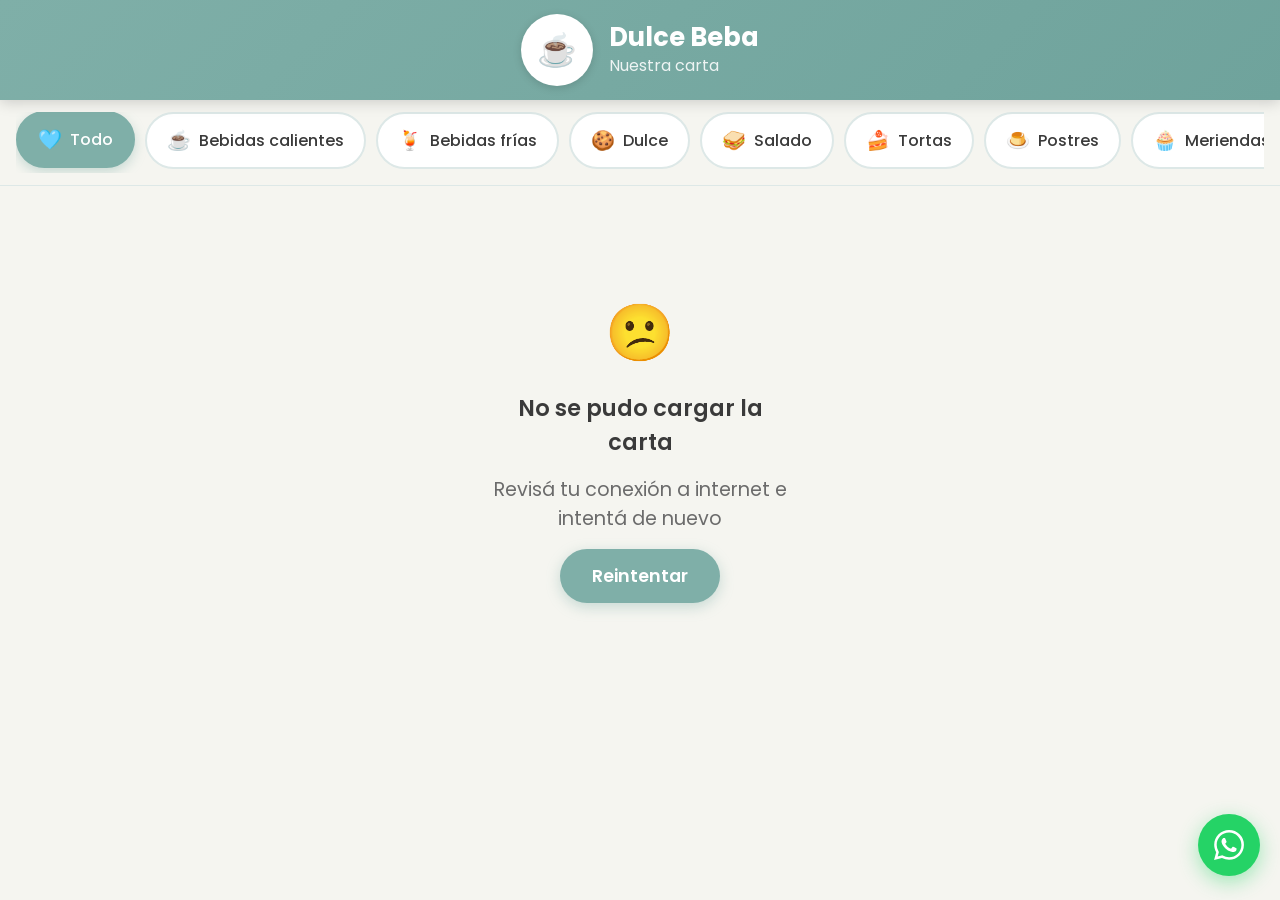
==== index.html @ f49549f3 "Add files via upload" ====
<!DOCTYPE html>
<html lang="es">
<head>
  <meta charset="UTF-8" />
  <meta name="viewport" content="width=device-width, initial-scale=1.0" />
  <link rel="icon" type="image/png" href="images/logo.png">
  <title>Dulce Beba - Carta</title>
  <link rel="preconnect" href="https://fonts.googleapis.com">
  <link rel="preconnect" href="https://fonts.gstatic.com" crossorigin>
  <link href="https://fonts.googleapis.com/css2?family=Poppins:wght@400;500;600;700&display=swap" rel="stylesheet">

  <style>
    :root {
      --primary: #7FAFA8;
      --primary-dark: #6fa39c;
      --accent: #e8895e;
      --bg: #f5f5f0;
      --card: #ffffff;
      --text: #3a3a3a;
      --text-light: #6b6b6b;
      --border: #dde8e7;
    }

    * { box-sizing: border-box; margin: 0; padding: 0; }

    body {
      font-family: 'Poppins', sans-serif;
      background: var(--bg);
      color: var(--text);
      font-size: 18px;
    }

    /* ── HEADER ── */
    .header {
      position: sticky;
      top: 0;
      z-index: 1000;
      background: linear-gradient(135deg, var(--primary), var(--primary-dark));
      display: flex;
      justify-content: center;
      align-items: center;
      gap: 16px;
      padding: 14px 20px;
      box-shadow: 0 2px 14px rgba(0,0,0,0.18);
      transition: padding 0.3s ease;
    }

    .header.small { padding: 8px 20px; }

    .logo-wrap {
      width: 72px;
      height: 72px;
      border-radius: 50%;
      overflow: hidden;
      background: white;
      display: flex;
      align-items: center;
      justify-content: center;
      flex-shrink: 0;
      box-shadow: 0 2px 8px rgba(0,0,0,0.15);
      transition: width 0.3s ease, height 0.3s ease;
    }

    .header.small .logo-wrap { width: 50px; height: 50px; }

    .logo-wrap img {
      width: 100%;
      height: 100%;
      object-fit: cover;
    }

    .logo-fallback { font-size: 2rem; }

    .header-text { color: white; transition: opacity 0.3s ease; }
    .header.small .header-text { display: none; }

    .header-text h1 { font-size: 1.6rem; font-weight: 700; line-height: 1.2; }
    .header-text p  { font-size: 1rem; opacity: 0.88; }

    /* ── FILTER BAR ── */
    .filter-bar {
      position: sticky;
      top: 100px;
      z-index: 900;
      background: var(--bg);
      border-bottom: 1px solid var(--border);
      padding: 12px 16px;
      transition: top 0.3s ease;
    }

    .header.small ~ .filter-bar { top: 66px; }

    .filters {
      display: flex;
      gap: 10px;
      overflow-x: auto;
      padding-bottom: 4px;
      scrollbar-width: none;
    }

    .filters::-webkit-scrollbar { display: none; }

    .filter-btn {
      flex-shrink: 0;
      display: flex;
      align-items: center;
      gap: 8px;
      padding: 12px 20px;
      border-radius: 50px;
      border: 2px solid var(--border);
      background: var(--card);
      color: var(--text);
      font-family: 'Poppins', sans-serif;
      font-size: 1rem;
      font-weight: 500;
      cursor: pointer;
      transition: all 0.2s ease;
      min-height: 52px;
      white-space: nowrap;
    }

    .filter-btn:hover {
      border-color: var(--primary);
      color: var(--primary-dark);
    }

    .filter-btn.active {
      background: var(--primary);
      border-color: var(--primary);
      color: white;
      box-shadow: 0 4px 12px rgba(127,175,168,0.4);
      transform: translateY(-1px);
    }

    .filter-emoji { font-size: 1.2rem; }

    /* ── MAIN ── */
    .container {
      max-width: 1200px;
      margin: 0 auto;
      padding: 24px 16px 100px;
    }

    .cat-heading {
      display: flex;
      align-items: center;
      gap: 12px;
      margin-bottom: 20px;
    }

    .cat-heading .cat-emoji { font-size: 2rem; }
    .cat-heading h2 { font-size: 1.6rem; font-weight: 700; }

    /* ── GRID ── */
    .grid {
      display: grid;
      grid-template-columns: repeat(auto-fill, minmax(280px, 1fr));
      gap: 20px;
    }

    .card {
      background: var(--card);
      border-radius: 20px;
      overflow: hidden;
      border: 1px solid var(--border);
      box-shadow: 0 4px 14px rgba(127,175,168,0.15);
      transition: transform 0.2s ease, box-shadow 0.2s ease;
    }

    .card:hover {
      transform: translateY(-4px);
      box-shadow: 0 10px 28px rgba(127,175,168,0.28);
    }

    .card-img {
      width: 100%;
      height: 200px;
      object-fit: cover;
      display: block;
      background: #e8efee;
    }

    .card-img-placeholder {
      width: 100%;
      height: 200px;
      display: flex;
      align-items: center;
      justify-content: center;
      background: #eef4f3;
      font-size: 3.5rem;
    }

    .card-body {
      padding: 18px;
      text-align: center;
    }

    .card-name {
      font-size: 1.2rem;
      font-weight: 700;
      color: var(--text);
      margin-bottom: 6px;
      line-height: 1.3;
    }

    .card-desc {
      font-size: 1rem;
      color: var(--text-light);
      line-height: 1.5;
      margin-bottom: 10px;
      min-height: 1.5em;
    }

    .card-price {
      font-size: 1.5rem;
      font-weight: 700;
      color: var(--accent);
    }

    /* ── STATES ── */
    .state-box {
      display: flex;
      flex-direction: column;
      align-items: center;
      justify-content: center;
      padding: 80px 20px;
      gap: 16px;
      text-align: center;
    }

    .state-box .state-icon { font-size: 3.5rem; }

    .state-box p {
      font-size: 1.2rem;
      color: var(--text-light);
      max-width: 300px;
    }

    .state-box .state-title {
      font-size: 1.4rem;
      font-weight: 600;
      color: var(--text);
    }

    .spinner {
      width: 54px;
      height: 54px;
      border: 5px solid var(--border);
      border-top-color: var(--primary);
      border-radius: 50%;
      animation: spin 0.9s linear infinite;
    }

    @keyframes spin { to { transform: rotate(360deg); } }

    .retry-btn {
      padding: 14px 32px;
      border-radius: 50px;
      border: none;
      background: var(--primary);
      color: white;
      font-family: 'Poppins', sans-serif;
      font-size: 1.1rem;
      font-weight: 600;
      cursor: pointer;
      box-shadow: 0 4px 14px rgba(127,175,168,0.4);
    }

    .item-count {
      text-align: center;
      margin-top: 32px;
      font-size: 1rem;
      color: var(--text-light);
    }

    /* ── FLOATING BUTTONS ── */
    .floating-buttons {
      position: fixed;
      bottom: 24px;
      right: 20px;
      display: flex;
      flex-direction: column;
      gap: 12px;
      z-index: 999;
    }

    .fab {
      width: 62px;
      height: 62px;
      border-radius: 50%;
      display: flex;
      align-items: center;
      justify-content: center;
      border: none;
      cursor: pointer;
      box-shadow: 0 6px 20px rgba(0,0,0,0.22);
      transition: transform 0.2s ease, box-shadow 0.2s ease;
      text-decoration: none;
    }

    .fab:hover {
      transform: translateY(-3px) scale(1.06);
    }

    .fab-top {
      background: linear-gradient(135deg, var(--primary), var(--primary-dark));
      opacity: 0;
      visibility: hidden;
      transform: translateY(12px) scale(0.9);
      transition: opacity 0.3s, visibility 0.3s, transform 0.3s;
    }

    .fab-top.show {
      opacity: 1;
      visibility: visible;
      transform: translateY(0) scale(1);
    }

    .fab-top:hover { transform: translateY(-3px) scale(1.06); }

    .fab-wa {
      background: #25D366;
      box-shadow: 0 6px 20px rgba(37,211,102,0.42);
    }

    /* ── RESPONSIVE ── */
    @media (max-width: 600px) {
      body { font-size: 17px; }
      .grid { grid-template-columns: 1fr 1fr; gap: 12px; }
      .card-img, .card-img-placeholder { height: 150px; }
      .card-body { padding: 12px; }
      .card-name { font-size: 1rem; }
      .card-price { font-size: 1.3rem; }
      .filter-btn { padding: 10px 16px; font-size: 0.95rem; min-height: 46px; }
    }

    @media (max-width: 380px) {
      .grid { grid-template-columns: 1fr; }
    }
  </style>
</head>
<body>

<header class="header" id="header">
  <div class="logo-wrap">
    <img src="images/logo.png" alt="Dulce Beba" id="logo-img"
      onerror="this.style.display='none'; document.getElementById('logo-fallback').style.display='block'">
    <span class="logo-fallback" id="logo-fallback" style="display:none">☕</span>
  </div>
  <div class="header-text">
    <h1>Dulce Beba</h1>
    <p>Nuestra carta</p>
  </div>
</header>

<div class="filter-bar" id="filterBar">
  <div class="filters" id="filters">
    <button class="filter-btn active" data-cat="all" onclick="setFilter(this)">
      <span class="filter-emoji">🩵</span> Todo
    </button>
    <button class="filter-btn" data-cat="bebidas_calientes" onclick="setFilter(this)">
      <span class="filter-emoji">☕</span> Bebidas calientes
    </button>
    <button class="filter-btn" data-cat="bebidas_frias" onclick="setFilter(this)">
      <span class="filter-emoji">🍹</span> Bebidas frías
    </button>
    <button class="filter-btn" data-cat="dulces" onclick="setFilter(this)">
      <span class="filter-emoji">🍪</span> Dulce
    </button>
    <button class="filter-btn" data-cat="salados" onclick="setFilter(this)">
      <span class="filter-emoji">🥪</span> Salado
    </button>
    <button class="filter-btn" data-cat="tortas" onclick="setFilter(this)">
      <span class="filter-emoji">🍰</span> Tortas
    </button>
    <button class="filter-btn" data-cat="postres" onclick="setFilter(this)">
      <span class="filter-emoji">🍮</span> Postres
    </button>
    <button class="filter-btn" data-cat="meriendas" onclick="setFilter(this)">
      <span class="filter-emoji">🧁</span> Meriendas
    </button>
    <button class="filter-btn" data-cat="eventos" onclick="setFilter(this)">
      <span class="filter-emoji">⭐</span> Eventos
    </button>
  </div>
</div>

<div class="container">
  <div id="cat-heading" class="cat-heading" style="display:none">
    <span class="cat-emoji" id="cat-emoji"></span>
    <h2 id="cat-title"></h2>
  </div>
  <div id="menu"></div>
</div>

<div class="floating-buttons">
  <button class="fab fab-top" id="scrollTopBtn" aria-label="Volver arriba" onclick="window.scrollTo({top:0,behavior:'smooth'})">
    <svg width="22" height="22" viewBox="0 0 24 24" fill="none">
      <path d="M6 14L12 8L18 14" stroke="white" stroke-width="2.5" stroke-linecap="round" stroke-linejoin="round"/>
    </svg>
  </button>
  <a class="fab fab-wa" href="https://wa.me/598095662193" target="_blank" rel="noopener" aria-label="Contactar por WhatsApp">
    <svg xmlns="http://www.w3.org/2000/svg" width="30" height="30" viewBox="0 0 24 24" fill="white">
      <path d="M17.472 14.382c-.297-.149-1.758-.867-2.03-.967-.273-.099-.471-.148-.67.15-.197.297-.767.966-.94 1.164-.173.199-.347.223-.644.075-.297-.15-1.255-.463-2.39-1.475-.883-.788-1.48-1.761-1.653-2.059-.173-.297-.018-.458.13-.606.134-.133.298-.347.446-.52.149-.174.198-.298.298-.497.099-.198.05-.371-.025-.52-.075-.149-.669-1.612-.916-2.207-.242-.579-.487-.5-.669-.51-.173-.008-.371-.01-.57-.01-.198 0-.52.074-.792.372-.272.297-1.04 1.016-1.04 2.479 0 1.462 1.065 2.875 1.213 3.074.149.198 2.096 3.2 5.077 4.487.709.306 1.262.489 1.694.625.712.227 1.36.195 1.871.118.571-.085 1.758-.719 2.006-1.413.248-.694.248-1.289.173-1.413-.074-.124-.272-.198-.57-.347m-5.421 7.403h-.004a9.87 9.87 0 01-5.031-1.378l-.361-.214-3.741.982.998-3.648-.235-.374a9.86 9.86 0 01-1.51-5.26c.001-5.45 4.436-9.884 9.888-9.884 2.64 0 5.122 1.03 6.988 2.898a9.825 9.825 0 012.893 6.994c-.003 5.45-4.437 9.884-9.885 9.884m8.413-18.297A11.815 11.815 0 0012.05 0C5.495 0 .16 5.335.157 11.892c0 2.096.547 4.142 1.588 5.945L.057 24l6.305-1.654a11.882 11.882 0 005.683 1.448h.005c6.554 0 11.89-5.335 11.893-11.893a11.821 11.821 0 00-3.48-8.413z"/>
    </svg>
  </a>
</div>

<script>
  const SHEET_URL = "https://docs.google.com/spreadsheets/d/e/2PACX-1vQfvjGjPA_YlkgQs2uyZqp3jHWE0FpPVlSm4iIELBFbP0ycryTnNBLF5yluwnNBhzJEJMTeAEYraAQ0/pub?output=csv";

  const CAT_INFO = {
    all:               { emoji: "🩵", label: "Todo" },
    bebidas_calientes: { emoji: "☕",  label: "Bebidas calientes" },
    bebidas_frias:     { emoji: "🍹", label: "Bebidas frías" },
    dulces:            { emoji: "🍪", label: "Dulce" },
    salados:           { emoji: "🥪", label: "Salado" },
    tortas:            { emoji: "🍰", label: "Tortas" },
    postres:           { emoji: "🍮", label: "Postres" },
    meriendas:         { emoji: "🧁", label: "Meriendas" },
    eventos:           { emoji: "⭐", label: "Eventos" },
  };

  let allItems = [];
  let activeFilter = "all";

  // ── Load data ──
  async function loadData() {
    showLoading();
    try {
      const res = await fetch(SHEET_URL);
      const text = await res.text();
      allItems = text.split(/\r?\n/).map(row => {
        const [id, name, description, price, img, cat] = row.split(",");
        return { id, name, description, price, img, cat };
      }).filter(i => i.id && i.id.trim() !== "");
      render();
    } catch (e) {
      showError();
    }
  }

  // ── Render ──
  function render() {
    const menu = document.getElementById("menu");
    const heading = document.getElementById("cat-heading");
    const catEmoji = document.getElementById("cat-emoji");
    const catTitle = document.getElementById("cat-title");

    const filtered = activeFilter === "all"
      ? allItems
      : allItems.filter(i => i.cat === activeFilter);

    // Category heading
    if (activeFilter !== "all") {
      catEmoji.textContent = CAT_INFO[activeFilter]?.emoji || "";
      catTitle.textContent = CAT_INFO[activeFilter]?.label || "";
      heading.style.display = "flex";
    } else {
      heading.style.display = "none";
    }

    // Empty state
    if (filtered.length === 0) {
      menu.innerHTML = `
        <div class="state-box">
          <span class="state-icon">🔍</span>
          <p class="state-title">Sin productos en esta categoría</p>
        </div>`;
      return;
    }

    // Grid
    const catEmojiFn = (cat) => CAT_INFO[cat]?.emoji || "🍽️";

    menu.innerHTML = `
      <div class="grid">
        ${filtered.map(item => `
          <div class="card">
            ${item.img
              ? `<img class="card-img" src="${item.img}" alt="${item.name || ''}"
                    onerror="this.style.display='none'; this.nextElementSibling.style.display='flex'">`
              : ""}
            <div class="card-img-placeholder" style="display:${item.img ? 'none' : 'flex'}">
              ${catEmojiFn(item.cat)}
            </div>
            <div class="card-body">
              <div class="card-name">${item.name || ""}</div>
              ${item.description ? `<div class="card-desc">${item.description}</div>` : ""}
              <div class="card-price">$${item.price || ""}</div>
            </div>
          </div>
        `).join("")}
      </div>
      <p class="item-count">${filtered.length} ${filtered.length === 1 ? "producto" : "productos"}</p>`;
  }

  function showLoading() {
    document.getElementById("cat-heading").style.display = "none";
    document.getElementById("menu").innerHTML = `
      <div class="state-box">
        <div class="spinner"></div>
        <p>Cargando carta...</p>
      </div>`;
  }

  function showError() {
    document.getElementById("menu").innerHTML = `
      <div class="state-box">
        <span class="state-icon">😕</span>
        <p class="state-title">No se pudo cargar la carta</p>
        <p>Revisá tu conexión a internet e intentá de nuevo</p>
        <button class="retry-btn" onclick="loadData()">Reintentar</button>
      </div>`;
  }

  // ── Filter ──
  function setFilter(btn) {
    document.querySelectorAll(".filter-btn").forEach(b => b.classList.remove("active"));
    btn.classList.add("active");
    activeFilter = btn.dataset.cat;
    render();
    window.scrollTo({ top: 0, behavior: "smooth" });
  }

  // ── Header shrink on scroll ──
  const header = document.getElementById("header");
  const scrollTopBtn = document.getElementById("scrollTopBtn");

  window.addEventListener("scroll", () => {
    if (window.scrollY > 60) {
      header.classList.add("small");
    } else {
      header.classList.remove("small");
    }
    if (window.scrollY > 250) {
      scrollTopBtn.classList.add("show");
    } else {
      scrollTopBtn.classList.remove("show");
    }
  }, { passive: true });

  loadData();
</script>

</body>
</html>
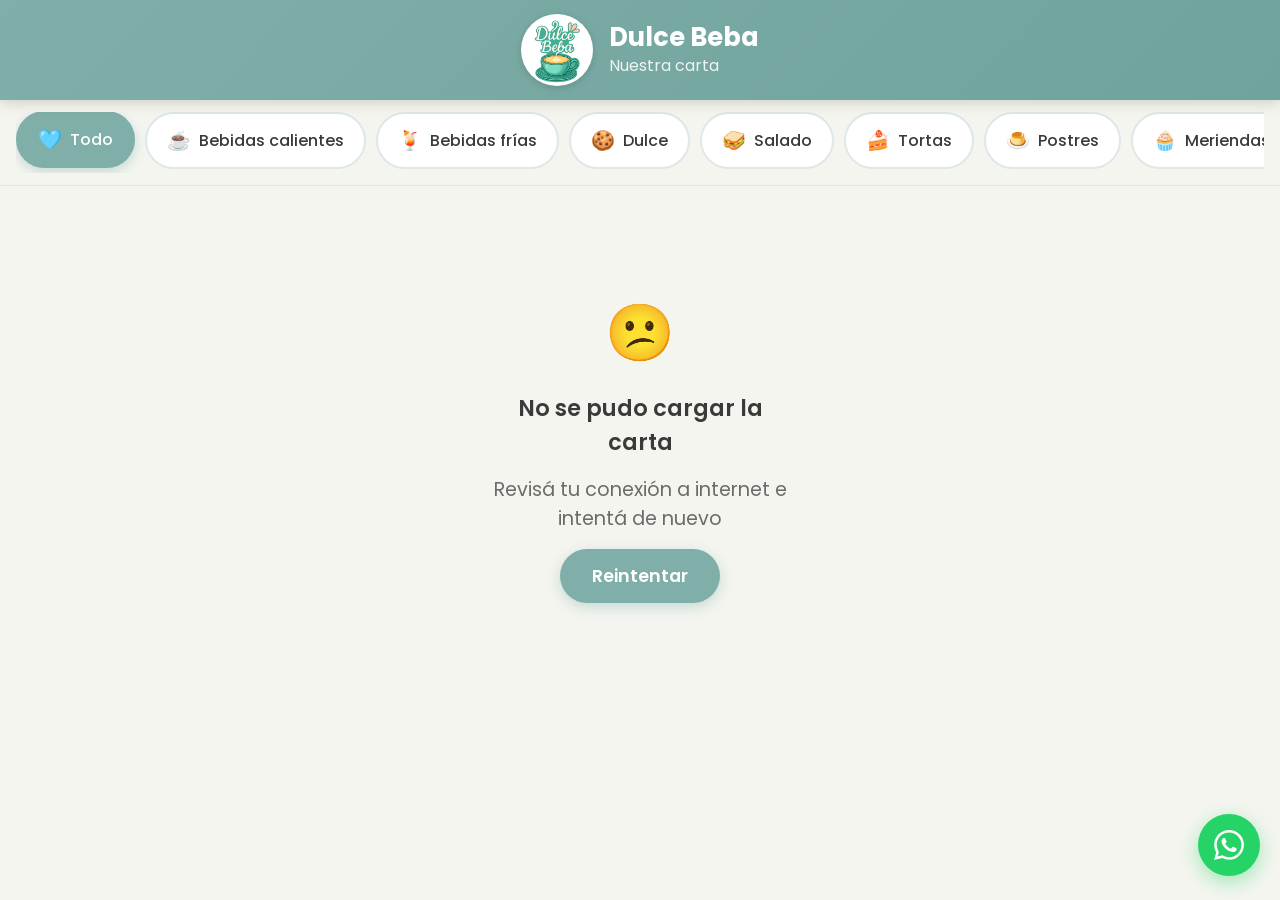
==== commit f5a68e1f: "Update index.html" ====
--- a/index.html
+++ b/index.html
@@ -343,7 +343,7 @@
 
 <header class="header" id="header">
   <div class="logo-wrap">
-    <img src="images/logo.png" alt="Dulce Beba" id="logo-img"
+    <img src="logo (1).png" alt="Dulce Beba" id="logo-img"
       onerror="this.style.display='none'; document.getElementById('logo-fallback').style.display='block'">
     <span class="logo-fallback" id="logo-fallback" style="display:none">☕</span>
   </div>
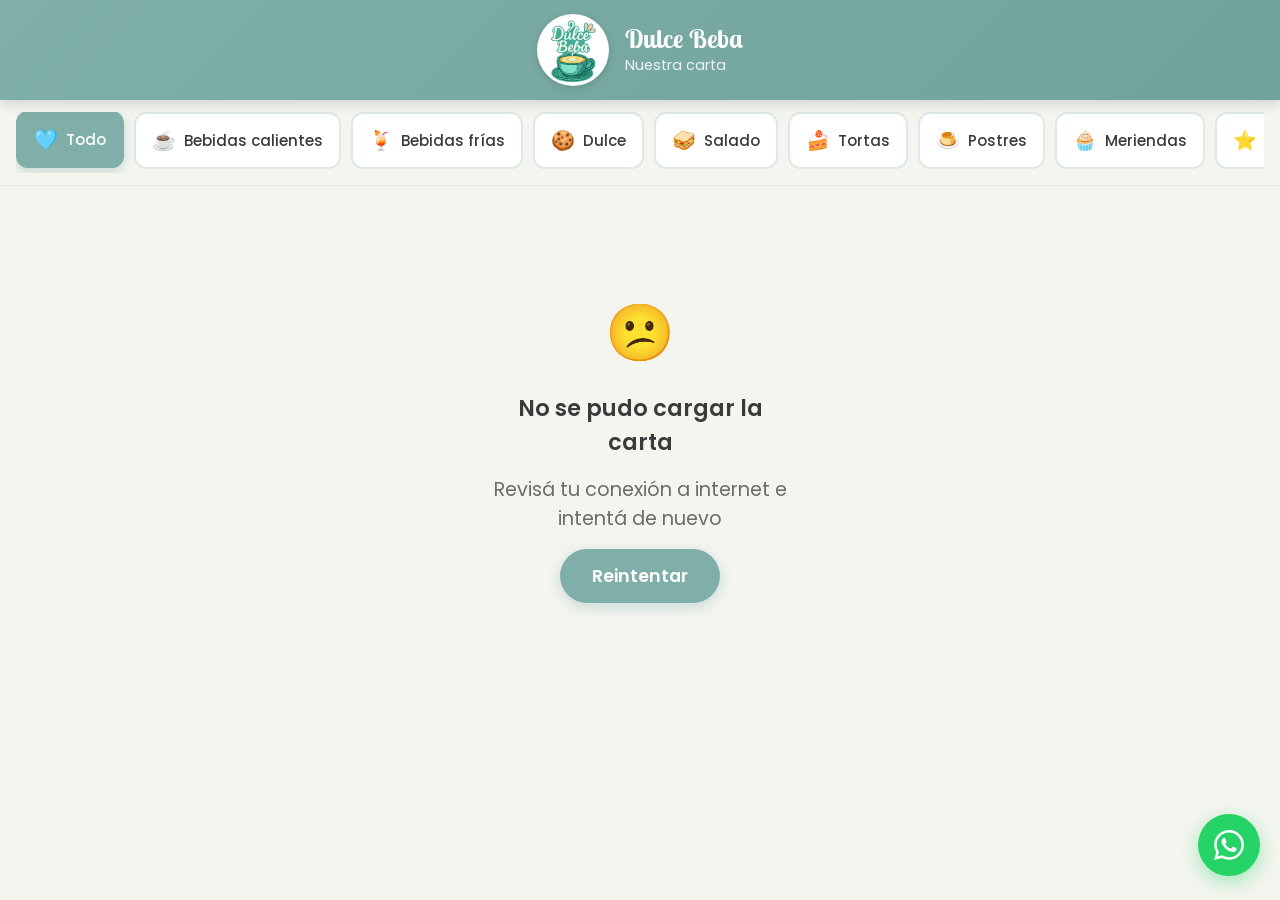
==== commit 6db31a00: "Update index.html" ====
--- a/index.html
+++ b/index.html
@@ -3,348 +3,23 @@
 <head>
   <meta charset="UTF-8" />
   <meta name="viewport" content="width=device-width, initial-scale=1.0" />
-  <link rel="icon" type="image/png" href="images/logo.png">
+  <link rel="icon" type="png" href="logo.svg">
   <title>Dulce Beba - Carta</title>
   <link rel="preconnect" href="https://fonts.googleapis.com">
   <link rel="preconnect" href="https://fonts.gstatic.com" crossorigin>
   <link href="https://fonts.googleapis.com/css2?family=Poppins:wght@400;500;600;700&display=swap" rel="stylesheet">
-
-  <style>
-    :root {
-      --primary: #7FAFA8;
-      --primary-dark: #6fa39c;
-      --accent: #e8895e;
-      --bg: #f5f5f0;
-      --card: #ffffff;
-      --text: #3a3a3a;
-      --text-light: #6b6b6b;
-      --border: #dde8e7;
-    }
-
-    * { box-sizing: border-box; margin: 0; padding: 0; }
-
-    body {
-      font-family: 'Poppins', sans-serif;
-      background: var(--bg);
-      color: var(--text);
-      font-size: 18px;
-    }
-
-    /* ── HEADER ── */
-    .header {
-      position: sticky;
-      top: 0;
-      z-index: 1000;
-      background: linear-gradient(135deg, var(--primary), var(--primary-dark));
-      display: flex;
-      justify-content: center;
-      align-items: center;
-      gap: 16px;
-      padding: 14px 20px;
-      box-shadow: 0 2px 14px rgba(0,0,0,0.18);
-      transition: padding 0.3s ease;
-    }
-
-    .header.small { padding: 8px 20px; }
-
-    .logo-wrap {
-      width: 72px;
-      height: 72px;
-      border-radius: 50%;
-      overflow: hidden;
-      background: white;
-      display: flex;
-      align-items: center;
-      justify-content: center;
-      flex-shrink: 0;
-      box-shadow: 0 2px 8px rgba(0,0,0,0.15);
-      transition: width 0.3s ease, height 0.3s ease;
-    }
-
-    .header.small .logo-wrap { width: 50px; height: 50px; }
-
-    .logo-wrap img {
-      width: 100%;
-      height: 100%;
-      object-fit: cover;
-    }
-
-    .logo-fallback { font-size: 2rem; }
-
-    .header-text { color: white; transition: opacity 0.3s ease; }
-    .header.small .header-text { display: none; }
-
-    .header-text h1 { font-size: 1.6rem; font-weight: 700; line-height: 1.2; }
-    .header-text p  { font-size: 1rem; opacity: 0.88; }
-
-    /* ── FILTER BAR ── */
-    .filter-bar {
-      position: sticky;
-      top: 100px;
-      z-index: 900;
-      background: var(--bg);
-      border-bottom: 1px solid var(--border);
-      padding: 12px 16px;
-      transition: top 0.3s ease;
-    }
-
-    .header.small ~ .filter-bar { top: 66px; }
-
-    .filters {
-      display: flex;
-      gap: 10px;
-      overflow-x: auto;
-      padding-bottom: 4px;
-      scrollbar-width: none;
-    }
-
-    .filters::-webkit-scrollbar { display: none; }
-
-    .filter-btn {
-      flex-shrink: 0;
-      display: flex;
-      align-items: center;
-      gap: 8px;
-      padding: 12px 20px;
-      border-radius: 50px;
-      border: 2px solid var(--border);
-      background: var(--card);
-      color: var(--text);
-      font-family: 'Poppins', sans-serif;
-      font-size: 1rem;
-      font-weight: 500;
-      cursor: pointer;
-      transition: all 0.2s ease;
-      min-height: 52px;
-      white-space: nowrap;
-    }
-
-    .filter-btn:hover {
-      border-color: var(--primary);
-      color: var(--primary-dark);
-    }
-
-    .filter-btn.active {
-      background: var(--primary);
-      border-color: var(--primary);
-      color: white;
-      box-shadow: 0 4px 12px rgba(127,175,168,0.4);
-      transform: translateY(-1px);
-    }
-
-    .filter-emoji { font-size: 1.2rem; }
-
-    /* ── MAIN ── */
-    .container {
-      max-width: 1200px;
-      margin: 0 auto;
-      padding: 24px 16px 100px;
-    }
-
-    .cat-heading {
-      display: flex;
-      align-items: center;
-      gap: 12px;
-      margin-bottom: 20px;
-    }
-
-    .cat-heading .cat-emoji { font-size: 2rem; }
-    .cat-heading h2 { font-size: 1.6rem; font-weight: 700; }
-
-    /* ── GRID ── */
-    .grid {
-      display: grid;
-      grid-template-columns: repeat(auto-fill, minmax(280px, 1fr));
-      gap: 20px;
-    }
-
-    .card {
-      background: var(--card);
-      border-radius: 20px;
-      overflow: hidden;
-      border: 1px solid var(--border);
-      box-shadow: 0 4px 14px rgba(127,175,168,0.15);
-      transition: transform 0.2s ease, box-shadow 0.2s ease;
-    }
-
-    .card:hover {
-      transform: translateY(-4px);
-      box-shadow: 0 10px 28px rgba(127,175,168,0.28);
-    }
-
-    .card-img {
-      width: 100%;
-      height: 200px;
-      object-fit: cover;
-      display: block;
-      background: #e8efee;
-    }
-
-    .card-img-placeholder {
-      width: 100%;
-      height: 200px;
-      display: flex;
-      align-items: center;
-      justify-content: center;
-      background: #eef4f3;
-      font-size: 3.5rem;
-    }
-
-    .card-body {
-      padding: 18px;
-      text-align: center;
-    }
-
-    .card-name {
-      font-size: 1.2rem;
-      font-weight: 700;
-      color: var(--text);
-      margin-bottom: 6px;
-      line-height: 1.3;
-    }
-
-    .card-desc {
-      font-size: 1rem;
-      color: var(--text-light);
-      line-height: 1.5;
-      margin-bottom: 10px;
-      min-height: 1.5em;
-    }
-
-    .card-price {
-      font-size: 1.5rem;
-      font-weight: 700;
-      color: var(--accent);
-    }
-
-    /* ── STATES ── */
-    .state-box {
-      display: flex;
-      flex-direction: column;
-      align-items: center;
-      justify-content: center;
-      padding: 80px 20px;
-      gap: 16px;
-      text-align: center;
-    }
-
-    .state-box .state-icon { font-size: 3.5rem; }
-
-    .state-box p {
-      font-size: 1.2rem;
-      color: var(--text-light);
-      max-width: 300px;
-    }
-
-    .state-box .state-title {
-      font-size: 1.4rem;
-      font-weight: 600;
-      color: var(--text);
-    }
-
-    .spinner {
-      width: 54px;
-      height: 54px;
-      border: 5px solid var(--border);
-      border-top-color: var(--primary);
-      border-radius: 50%;
-      animation: spin 0.9s linear infinite;
-    }
-
-    @keyframes spin { to { transform: rotate(360deg); } }
-
-    .retry-btn {
-      padding: 14px 32px;
-      border-radius: 50px;
-      border: none;
-      background: var(--primary);
-      color: white;
-      font-family: 'Poppins', sans-serif;
-      font-size: 1.1rem;
-      font-weight: 600;
-      cursor: pointer;
-      box-shadow: 0 4px 14px rgba(127,175,168,0.4);
-    }
-
-    .item-count {
-      text-align: center;
-      margin-top: 32px;
-      font-size: 1rem;
-      color: var(--text-light);
-    }
-
-    /* ── FLOATING BUTTONS ── */
-    .floating-buttons {
-      position: fixed;
-      bottom: 24px;
-      right: 20px;
-      display: flex;
-      flex-direction: column;
-      gap: 12px;
-      z-index: 999;
-    }
-
-    .fab {
-      width: 62px;
-      height: 62px;
-      border-radius: 50%;
-      display: flex;
-      align-items: center;
-      justify-content: center;
-      border: none;
-      cursor: pointer;
-      box-shadow: 0 6px 20px rgba(0,0,0,0.22);
-      transition: transform 0.2s ease, box-shadow 0.2s ease;
-      text-decoration: none;
-    }
-
-    .fab:hover {
-      transform: translateY(-3px) scale(1.06);
-    }
-
-    .fab-top {
-      background: linear-gradient(135deg, var(--primary), var(--primary-dark));
-      opacity: 0;
-      visibility: hidden;
-      transform: translateY(12px) scale(0.9);
-      transition: opacity 0.3s, visibility 0.3s, transform 0.3s;
-    }
-
-    .fab-top.show {
-      opacity: 1;
-      visibility: visible;
-      transform: translateY(0) scale(1);
-    }
-
-    .fab-top:hover { transform: translateY(-3px) scale(1.06); }
-
-    .fab-wa {
-      background: #25D366;
-      box-shadow: 0 6px 20px rgba(37,211,102,0.42);
-    }
-
-    /* ── RESPONSIVE ── */
-    @media (max-width: 600px) {
-      body { font-size: 17px; }
-      .grid { grid-template-columns: 1fr 1fr; gap: 12px; }
-      .card-img, .card-img-placeholder { height: 150px; }
-      .card-body { padding: 12px; }
-      .card-name { font-size: 1rem; }
-      .card-price { font-size: 1.3rem; }
-      .filter-btn { padding: 10px 16px; font-size: 0.95rem; min-height: 46px; }
-    }
-
-    @media (max-width: 380px) {
-      .grid { grid-template-columns: 1fr; }
-    }
-  </style>
+  <link href="https://fonts.googleapis.com/css2?family=Lobster+Two:ital,wght@0,400;0,700;1,400;1,700&family=Playwrite+GB+J+Guides:ital@0;1&display=swap" rel="stylesheet">
+  <link href="styleam.css" rel="stylesheet">
+  <script src="config.js"></script>
 </head>
 <body>
 
 <header class="header" id="header">
   <div class="logo-wrap">
-    <img src="logo (1).png" alt="Dulce Beba" id="logo-img"
-      onerror="this.style.display='none'; document.getElementById('logo-fallback').style.display='block'">
+    <img src="logo.svg" alt="Dulce Beba" id="logo-img" style="opacity:0; transition:opacity 0.3s" onload="this.style.opacity=1" onerror="this.style.display='none'; document.getElementById('logo-fallback').style.display='block'">
+    <!--
+    <img src="logo.svg" alt="Dulce Beba" id="logo-img" onerror="this.style.display='none'; document.getElementById('logo-fallback').style.display='block'">
+    -->
     <span class="logo-fallback" id="logo-fallback" style="display:none">☕</span>
   </div>
   <div class="header-text">
@@ -407,7 +82,10 @@
 </div>
 
 <script>
-  const SHEET_URL = "https://docs.google.com/spreadsheets/d/e/2PACX-1vQfvjGjPA_YlkgQs2uyZqp3jHWE0FpPVlSm4iIELBFbP0ycryTnNBLF5yluwnNBhzJEJMTeAEYraAQ0/pub?output=csv";
+  const SHEET_URL = API_DESA; 
+    //"https://docs.google.com/spreadsheets/d/e/2PACX-1vRuSw5jl4qGH2GTE_zvE_nDHqKULbK5XH0Wl0Dpl4OoJQNSDYs7DHX5AdNTmhl8ukGuThXrzKddE58m/pub?output=csv";
+    //"https://docs.google.com/spreadsheets/d/e/1u92Ch5ZnbxGypIERHey81kau8gi0tzSjFyWegdhSHv4/pub?output=csv";
+    //"https://docs.google.com/spreadsheets/d/e/2PACX-1vQfvjGjPA_YlkgQs2uyZqp3jHWE0FpPVlSm4iIELBFbP0ycryTnNBLF5yluwnNBhzJEJMTeAEYraAQ0/pub?output=csv";
 
   const CAT_INFO = {
     all:               { emoji: "🩵", label: "Todo" },
@@ -431,9 +109,21 @@
       const res = await fetch(SHEET_URL);
       const text = await res.text();
       allItems = text.split(/\r?\n/).map(row => {
-        const [id, name, description, price, img, cat] = row.split(",");
-        return { id, name, description, price, img, cat };
-      }).filter(i => i.id && i.id.trim() !== "");
+        const [id, name, description, price, img, cat, cant_ventas, mostrar] = row.split(",");
+        return { id, name, description, price, img, cat, cant_ventas: Number(cant_ventas) || 0, mostrar};
+      }).filter(i => i.id && i.id.trim() !== "" && i.mostrar == 1);
+     
+      allItems = allItems.sort((a, b) => {
+      
+        // 1. Categoría
+        const catCompare = a.cat.localeCompare(b.cat, 'es');
+        if (catCompare !== 0) return catCompare;
+      
+        // 2. Nombre (dentro de la categoría)
+        return a.name.localeCompare(b.name, 'es');
+      
+      });
+      calculateTopProducts();
       render();
     } catch (e) {
       showError();
@@ -477,6 +167,11 @@
       <div class="grid">
         ${filtered.map(item => `
           <div class="card">
+            ${topProducts.includes(item.id) ? `
+              <div class="badge-hot-text"  onclick="toggleTooltip(this)">
+                  🔥 Más vendido
+              </div>
+            ` : ""}
             ${item.img
               ? `<img class="card-img" src="${item.img}" alt="${item.name || ''}"
                     onerror="this.style.display='none'; this.nextElementSibling.style.display='flex'">`
@@ -519,6 +214,7 @@
     document.querySelectorAll(".filter-btn").forEach(b => b.classList.remove("active"));
     btn.classList.add("active");
     activeFilter = btn.dataset.cat;
+    calculateTopProducts();
     render();
     window.scrollTo({ top: 0, behavior: "smooth" });
   }
@@ -539,8 +235,30 @@
       scrollTopBtn.classList.remove("show");
     }
   }, { passive: true });
-
+  let topProducts = [];
+  
+  function calculateTopProducts() {
+    topProducts = [...allItems]
+      .sort((a, b) => b.cant_ventas - a.cant_ventas)
+      .slice(0, 5)
+      .map(p => p.id);
+  }
+  function toggleTooltip(el) {
+    const tooltip = el.querySelector(".tooltip");
+  
+    if (tooltip.style.display === "block") {
+      tooltip.style.display = "none";
+    } else {
+      document.querySelectorAll(".tooltip").forEach(t => t.style.display = "none");
+      tooltip.style.display = "block";
+  
+      setTimeout(() => {
+        tooltip.style.display = "none";
+      }, 2000);
+    }
+  }
   loadData();
+  
 </script>
 
 </body>
--- a/styleam.css
+++ b/styleam.css
@@ -0,0 +1,389 @@
+:root {
+      --primary: #7FAFA8;
+      --primary-dark: #6fa39c;
+      --accent: #e8895e;
+      --bg: #f5f5f0;
+      --card: #ffffff;
+      --text: #3a3a3a;
+      --text-light: #6b6b6b;
+      --border: #dde8e7;
+    }
+
+    * { box-sizing: border-box; margin: 0; padding: 0; }
+
+    body {
+      font-family: 'Poppins', sans-serif;
+      background: var(--bg);
+      color: var(--text);
+      font-size: 18px;
+    }
+
+    /* ── HEADER ── */
+    .header {
+      position: sticky;
+      top: 0;
+      z-index: 1000;
+      background: linear-gradient(135deg, var(--primary), var(--primary-dark));
+      display: flex;
+      justify-content: center;
+      align-items: center;
+      gap: 16px;
+      padding: 14px 20px;
+      box-shadow: 0 2px 14px rgba(0,0,0,0.18);
+      transition: padding 0.3s ease;
+    }
+
+    .header.small { padding: 8px 20px; }
+
+    .logo-wrap {
+      width: 72px;
+      height: 72px;
+      border-radius: 50%;
+      overflow: hidden;
+      background: white;
+      display: flex;
+      align-items: center;
+      justify-content: center;
+      flex-shrink: 0;
+      box-shadow: 0 2px 8px rgba(0,0,0,0.15);
+      transition: width 0.3s ease, height 0.3s ease;
+    }
+
+    .header.small .logo-wrap { width: 50px; height: 50px; }
+
+    .logo-wrap img {
+      width: 100%;
+      height: 100%;
+      object-fit: cover;
+    }
+
+    .logo-fallback { font-size: 2rem; }
+
+    .header-text { color: white; transition: opacity 0.3s ease}
+    .header.small .header-text { display: none; }
+
+    .header-text h1 { font-size: 1.6rem; font-weight: 700; line-height: 1.2; font-family: "Lobster Two", sans-serif;}
+    .header-text p  { font-size: 0.9rem; opacity: 0.88; }
+
+    /* ── FILTER BAR ── */
+    .filter-bar {
+      position: sticky;
+      top: 100px;
+      z-index: 900;
+      background: var(--bg);
+      border-bottom: 1px solid var(--border);
+      padding: 12px 16px;
+      transition: top 0.3s ease;
+    }
+
+    .header.small ~ .filter-bar { top: 66px; }
+
+    .filters {
+      display: flex;
+      gap: 10px;
+      overflow-x: auto;
+      padding-bottom: 4px;
+      scrollbar-width: none;
+    }
+
+    .filters::-webkit-scrollbar { display: none; }
+
+    .filter-btn {
+      flex-shrink: 0;
+      display: flex;
+      align-items: center;
+      gap: 8px;
+      padding: 12px 20px;
+      border-radius: 50px;
+      border: 2px solid var(--border);
+      background: var(--card);
+      color: var(--text);
+      font-family: 'Poppins', sans-serif;
+      font-size: 1rem;
+      font-weight: 500;
+      cursor: pointer;
+      transition: all 0.2s ease;
+      min-height: 52px;
+      white-space: nowrap;
+             padding: 12px 16px;
+        font-size: 15px;
+        border-radius: 12px;
+    }
+
+    .filter-btn:hover {
+      border-color: var(--primary);
+      color: var(--primary-dark);
+    }
+
+    .filter-btn.active {
+      background: var(--primary);
+      border-color: var(--primary);
+      color: white;
+      box-shadow: 0 4px 12px rgba(127,175,168,0.4);
+      transform: translateY(-1px);
+    }
+
+    .filter-emoji { font-size: 1.2rem; }
+
+    /* ── MAIN ── */
+    .container {
+      max-width: 1200px;
+      margin: 0 auto;
+      padding: 24px 16px 100px;
+    }
+
+    .cat-heading {
+      display: flex;
+      align-items: center;
+      gap: 12px;
+      margin-bottom: 20px;
+    }
+
+    .cat-heading .cat-emoji { font-size: 2rem; }
+    .cat-heading h2 { font-size: 1.6rem; font-weight: 700; }
+
+    /* ── GRID ── */
+    /* Default → mobile */
+      .grid {
+        display: grid;
+        grid-template-columns: 1fr;
+        gap: 16px;
+      }
+      
+      /* Tablet */
+      @media (min-width: 600px) {
+        .grid {
+          grid-template-columns: repeat(2, 1fr);
+        }
+      }
+      
+      /* Desktop */
+      @media (min-width: 1024px) {
+        .grid {
+          grid-template-columns: repeat(3, 1fr);
+        }
+      }
+    .card {
+      background: var(--card);
+      border-radius: 20px;
+      overflow: hidden;
+      border: 1px solid var(--border);
+      box-shadow: 0 4px 14px rgba(127,175,168,0.15);
+      transition: transform 0.2s ease, box-shadow 0.2s ease;
+      position: relative;
+    }      
+      /* 🔥 Badge */
+      .badge-hot {
+        position: absolute;
+        bottom: 8px;
+        right: 8px;
+        background: #ff5a3c;
+        color: white;
+        font-size: 14px;
+        padding: 6px 8px;
+        border-radius: 50%;
+        cursor: pointer;
+        box-shadow: 0 4px 10px rgba(0,0,0,0.2);
+      }
+      .badge-hot-text {
+        position: absolute;
+        top: 8px;
+        left: 8px;
+        background: #ff5a3c;
+        color: white;
+        font-size: 11px;
+        padding: 4px 8px;
+        border-radius: 20px;
+        font-weight: 500;
+      }
+      /* Tooltip */
+      .badge-hot .tooltip {
+        position: absolute;
+        bottom: 35px;
+        right: 0;
+        background: #333;
+        color: #fff;
+        font-size: 12px;
+        padding: 6px 8px;
+        border-radius: 6px;
+        white-space: nowrap;
+        display: none;
+      }
+      
+      /* Desktop hover */
+      @media (hover: hover) {
+        .badge-hot:hover .tooltip {
+          display: block;
+        }
+      }
+    .card:hover {
+      transform: translateY(-4px);
+      box-shadow: 0 10px 28px rgba(127,175,168,0.28);
+    }
+
+    .card-img {
+      width: 100%;
+      height: 200px;
+      object-fit: cover;
+      display: block;
+      background: #e8efee;
+    }
+
+    .card-img-placeholder {
+      width: 100%;
+      height: 200px;
+      display: flex;
+      align-items: center;
+      justify-content: center;
+      background: #eef4f3;
+      font-size: 3.5rem;
+    }
+
+    .card-body {
+      padding: 18px;
+      text-align: center;
+    }
+
+    .card-name {
+      font-size: 1.2rem;
+      font-weight: 700;
+      color: var(--text);
+      margin-bottom: 6px;
+      line-height: 1.3;
+    }
+
+    .card-desc {
+      font-size: 1rem;
+      color: var(--text-light);
+      line-height: 1.5;
+      margin-bottom: 10px;
+      min-height: 1.5em;
+    }
+
+    .card-price {
+      font-size: 1.5rem;
+      font-weight: 700;
+      color: var(--accent);
+    }
+
+    /* ── STATES ── */
+    .state-box {
+      display: flex;
+      flex-direction: column;
+      align-items: center;
+      justify-content: center;
+      padding: 80px 20px;
+      gap: 16px;
+      text-align: center;
+    }
+
+    .state-box .state-icon { font-size: 3.5rem; }
+
+    .state-box p {
+      font-size: 1.2rem;
+      color: var(--text-light);
+      max-width: 300px;
+    }
+
+    .state-box .state-title {
+      font-size: 1.4rem;
+      font-weight: 600;
+      color: var(--text);
+    }
+
+    .spinner {
+      width: 54px;
+      height: 54px;
+      border: 5px solid var(--border);
+      border-top-color: var(--primary);
+      border-radius: 50%;
+      animation: spin 0.9s linear infinite;
+    }
+
+    @keyframes spin { to { transform: rotate(360deg); } }
+
+    .retry-btn {
+      padding: 14px 32px;
+      border-radius: 50px;
+      border: none;
+      background: var(--primary);
+      color: white;
+      font-family: 'Poppins', sans-serif;
+      font-size: 1.1rem;
+      font-weight: 600;
+      cursor: pointer;
+      box-shadow: 0 4px 14px rgba(127,175,168,0.4);
+    }
+
+    .item-count {
+      text-align: center;
+      margin-top: 32px;
+      font-size: 1rem;
+      color: var(--text-light);
+    }
+
+    /* ── FLOATING BUTTONS ── */
+    .floating-buttons {
+      position: fixed;
+      bottom: 24px;
+      right: 20px;
+      display: flex;
+      flex-direction: column;
+      gap: 12px;
+      z-index: 999;
+    }
+
+    .fab {
+      width: 62px;
+      height: 62px;
+      border-radius: 50%;
+      display: flex;
+      align-items: center;
+      justify-content: center;
+      border: none;
+      cursor: pointer;
+      box-shadow: 0 6px 20px rgba(0,0,0,0.22);
+      transition: transform 0.2s ease, box-shadow 0.2s ease;
+      text-decoration: none;
+    }
+
+    .fab:hover {
+      transform: translateY(-3px) scale(1.06);
+    }
+
+    .fab-top {
+      background: linear-gradient(135deg, var(--primary), var(--primary-dark));
+      opacity: 0;
+      visibility: hidden;
+      transform: translateY(12px) scale(0.9);
+      transition: opacity 0.3s, visibility 0.3s, transform 0.3s;
+    }
+
+    .fab-top.show {
+      opacity: 1;
+      visibility: visible;
+      transform: translateY(0) scale(1);
+    }
+
+    .fab-top:hover { transform: translateY(-3px) scale(1.06); }
+
+    .fab-wa {
+      background: #25D366;
+      box-shadow: 0 6px 20px rgba(37,211,102,0.42);
+    }
+
+    /* ── RESPONSIVE ── */
+    @media (max-width: 600px) {
+      body { font-size: 17px; }
+      /*.grid { grid-template-columns: 1fr 1fr; gap: 12px; grid-template-columns: 1fr;}*/
+      .card-img, .card-img-placeholder { height: 150px; }
+      .card-body { padding: 12px; }
+      .card-name { font-size: 1rem; }
+      .card-price { font-size: 1.3rem; }
+      .filter-btn { padding: 10px 16px; font-size: 0.95rem; min-height: 46px; }
+    }
+      /*
+    @media (max-width: 380px) {
+      .grid { grid-template-columns: 1fr; }
+    }
+      */
